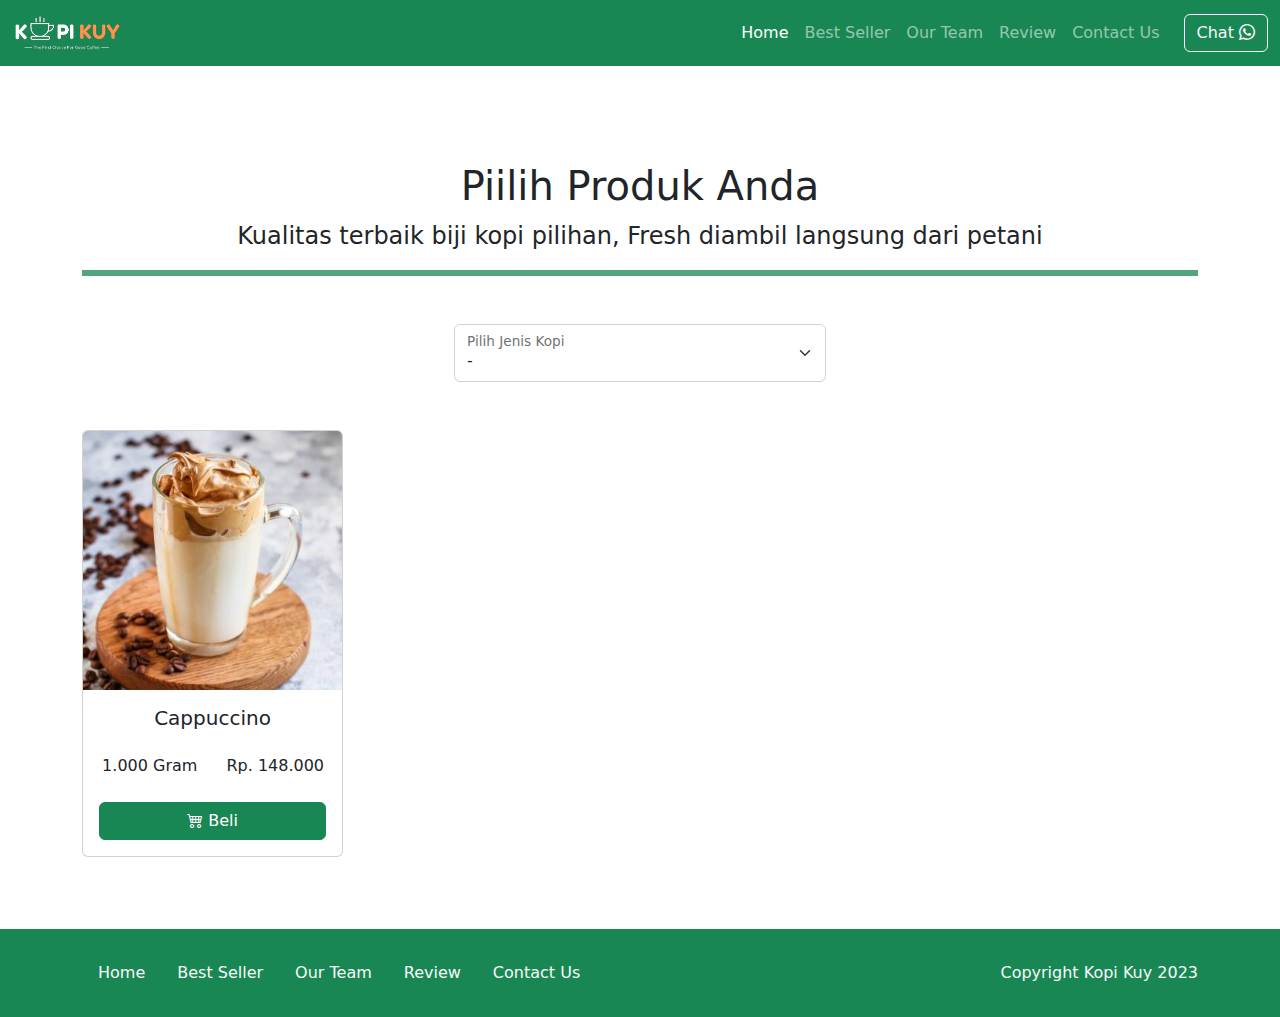
==== produk.html @ 3627414f "initial" ====
<!DOCTYPE html>
<html lang="en">

<head>
    <meta charset="UTF-8">
    <meta http-equiv="X-UA-Compatible" content="IE=edge">
    <meta name="viewport" content="width=device-width, initial-scale=1.0">
    <link rel="shortcut icon" href="images/favicon/favicon.ico" type="image/x-icon">
    <title>Produk</title>
    <link rel="stylesheet" href="vendor/bootstrap/css/bootstrap.min.css">
    <link rel="stylesheet" href="vendor/bootsrap-icon/bootstrap-icons.css">
    <script src="vendor/bootstrap/js/bootstrap.bundle.min.js"></script>
</head>

<body>
    <nav class="navbar navbar-expand-lg bg-success navbar-dark">
        <div class="container-fluid">
            <a class="navbar-brand" href="#">
                <img class="logo" src="images/logo/logo_kuy.png" height="40">
            </a>
            <button class="navbar-toggler" type="button" data-bs-toggle="collapse"
                data-bs-target="#navbarSupportedContent" aria-controls="navbarSupportedContent" aria-expanded="false"
                aria-label="Toggle navigation">
                <span class="navbar-toggler-icon"></span>
            </button>
            <div class="collapse navbar-collapse" id="navbarSupportedContent">
                <ul class="navbar-nav ms-auto me-3 mb-2 mb-lg-0">
                    <li class="nav-item">
                        <a class="nav-link active" aria-current="page" href="index.html">Home</a>
                    </li>
                    <li class="nav-item">
                        <a class="nav-link" href="index.html#best-seller">Best Seller</a>
                    </li>
                    <li class="nav-item">
                        <a class="nav-link" href="index.html#our-team">Our Team</a>
                    </li>
                    <li class="nav-item">
                        <a class="nav-link" href="index.html#review">Review</a>
                    </li>
                    <li class="nav-item">
                        <a class="nav-link" href="index.html#contact-us">Contact Us</a>
                    </li>


                </ul>
                <a class="btn btn-outline-light" href="https://wa.me/6281290465034" target="_blank">Chat <i
                        class="bi bi-whatsapp"></i></a>

            </div>
        </div>
    </nav>

    <section class="produk text-center mt-5 pt-5">
        <div class="container">
            <h1 id="judul_h1">Piilih Produk Anda</h1>
            <p class="fs-4">Kualitas terbaik biji kopi pilihan, Fresh diambil langsung dari petani</p>
            <hr class="border border-success border-3 opacity-75">

            <div class="form-floating col-md-4 mx-auto my-5">
                <select class="form-select" id="select_produk" aria-label="Floating label select example">
                    <option selected disabled>-</option>
                    <option value="arabica">Arabica</option>
                    <option value="robusta">Robusta</option>
                </select>
                <label for="select_produk">Pilih Jenis Kopi</label>
            </div>

            <div class="row row-cols-1 row-cols-md-2 row-cols-lg-4 daftar_kopi">
                <div class="col mb-4">
                    <div class="card">
                        <img src="images/produk/product_capuchino.jpg" class="card-img-top foto" alt="...">
                        <div class="card-body">
                            <h5 class="card-title nama">Cappuccino</h5>
                            <div class="row my-4">
                                <div class="col size">
                                    1.000 Gram
                                </div>
                                <div class="col harga">
                                    Rp. 148.000
                                </div>
                            </div>
                            <a href="#" class="btn btn-success w-100 link" id="tombol_beli"><i class="bi bi-cart4"></i>
                                Beli</a>
                        </div>
                    </div>
                </div>
                <!-- <div class="col mb-4">
                    <div class="card">
                        <img src="images/produk/product_capuchino.jpg" class="card-img-top" alt="...">
                        <div class="card-body">
                            <h5 class="card-title">Cappuccino</h5>
                            <div class="row my-4">
                                <div class="col">
                                    1.000 Gram
                                </div>
                                <div class="col">
                                    Rp. 148.000
                                </div>
                            </div>
                            <a href="#" class="btn btn-success w-100"><i class="bi bi-cart4"></i> Beli</a>
                        </div>
                    </div>
                </div>
                <div class="col mb-4">
                    <div class="card">
                        <img src="images/produk/product_capuchino.jpg" class="card-img-top" alt="...">
                        <div class="card-body">
                            <h5 class="card-title">Cappuccino</h5>
                            <div class="row my-4">
                                <div class="col">
                                    1.000 Gram
                                </div>
                                <div class="col">
                                    Rp. 148.000
                                </div>
                            </div>
                            <a href="#" class="btn btn-success w-100"><i class="bi bi-cart4"></i> Beli</a>
                        </div>
                    </div>
                </div>
                <div class="col mb-4">
                    <div class="card">
                        <img src="images/produk/product_capuchino.jpg" class="card-img-top" alt="...">
                        <div class="card-body">
                            <h5 class="card-title">Cappuccino</h5>
                            <div class="row my-4">
                                <div class="col">
                                    1.000 Gram
                                </div>
                                <div class="col">
                                    Rp. 148.000
                                </div>
                            </div>
                            <a href="#" class="btn btn-success w-100"><i class="bi bi-cart4"></i> Beli</a>
                        </div>
                    </div>
                </div>
                <div class="col mb-4">
                    <div class="card">
                        <img src="images/produk/product_capuchino.jpg" class="card-img-top" alt="...">
                        <div class="card-body">
                            <h5 class="card-title">Cappuccino</h5>
                            <div class="row my-4">
                                <div class="col">
                                    1.000 Gram
                                </div>
                                <div class="col">
                                    Rp. 148.000
                                </div>
                            </div>
                            <a href="#" class="btn btn-success w-100"><i class="bi bi-cart4"></i> Beli</a>
                        </div>
                    </div>
                </div>
                <div class="col mb-4">
                    <div class="card">
                        <img src="images/produk/product_capuchino.jpg" class="card-img-top" alt="...">
                        <div class="card-body">
                            <h5 class="card-title">Cappuccino</h5>
                            <div class="row my-4">
                                <div class="col">
                                    1.000 Gram
                                </div>
                                <div class="col">
                                    Rp. 148.000
                                </div>
                            </div>
                            <a href="#" id="tombol_beli" class="btn btn-success w-100"><i class="bi bi-cart4"></i>
                                Beli</a>
                        </div>
                    </div>
                </div> -->
            </div>
        </div>
    </section>

    <footer class="bg-success py-4 mt-5">
        <div class="container">
            <div class="row align-items-center">
                <div class="col-md-8">
                    <ul class="nav">
                        <li class="nav-item">
                            <a class="nav-link link-light active" aria-current="page" href="index.html">Home</a>
                        </li>
                        <li class="nav-item">
                            <a class="nav-link link-light" href="index.html#best-seller">Best Seller</a>
                        </li>
                        <li class="nav-item">
                            <a class="nav-link link-light" href="index.html#our-team">Our Team</a>
                        </li>
                        <li class="nav-item">
                            <a class="nav-link link-light" href="index.html#review">Review</a>
                        </li>
                        <li class="nav-item">
                            <a class="nav-link link-light" href="index.html#contact-us">Contact Us</a>
                        </li>
                    </ul>
                </div>
                <div class="col-md-4 text-light text-end">
                    Copyright Kopi Kuy 2023
                </div>
            </div>
        </div>
    </footer>
    <script src="js/jquery-3.6.3.min.js"></script>
    <script>


        var kopi = {
            nama: "Kopi Arabika Sidikalang",
            size: "1.000 Gram",
            harga: "Rp 150.000",
            foto: "https://rikikurnia.com/prakerja/api/img/1.jpg",
            link: "https://www.tokopedia.com/sopic-store/kopi-arabika-sidikalang-1000-gr-biji"
        }
        var isi = "";

        select_produk.onchange = function () {
            $.get(`https://rikikurnia.com/prakerja/api/produk/${select_produk.value}`).then(
                function (respon) {
                    console.log(respon)
                    isi = ""
                    respon.data.forEach(data => {
                        isi += `<div class="col mb-4">
                    <div class="card">
                        <img src="${data.foto}" class="card-img-top foto" alt="...">
                        <div class="card-body">
                            <h5 class="card-title nama">${data.nama}</h5>
                            <div class="row my-4">
                                <div class="col size">
                                    ${data.size}
                                </div>
                                <div class="col harga">
                                    Rp. ${data.harga}
                                </div>
                            </div>
                            <a href="${data.link}" class="btn btn-success w-100 link" id="tombol_beli"><i class="bi bi-cart4"></i>
                                Beli</a>
                        </div>
                    </div>
                </div>`;
                    });
                    document.querySelector(".daftar_kopi").innerHTML = isi;
                }


            )

        }
        const settings = {
            "async": true,
            "crossDomain": true,
            "url": "https://waifu.p.rapidapi.com/path?user_id=sample_user_id&message=Hi&from_name=Boy&to_name=Girl&situation=Girl%20loves%20Boy.&translate_from=auto&translate_to=auto",
            "method": "POST",
            "headers": {
                "content-type": "application/json",
                "X-RapidAPI-Key": "2531b4d393msh7c672c012434be7p10a334jsna3952d648bc1",
                "X-RapidAPI-Host": "waifu.p.rapidapi.com"
            },
            "processData": false,
            "data": {}
        };

        $.ajax(settings).done(function (response) {
            console.log(response);
        });
        // var nama_anda = prompt("Siapa Nama Anda?")
        // var kalimat = "nama saya adalah = " + namaSaya + " nomor saya adalah " + telp + "nama anda adalah = " + nama_anda
        // var kalimat2 = `nama saya adalah ${namaSaya}, nomor saya adalah ${telp}, selamat datang ${nama_anda}`
        // alert(kalimat2)
        /*         var angka1 = 5
                var angka2 = 10
                var hasil = angka1 + angka2
                alert(hasil)
                console.log(hasil) */

        /*         var kalimat = "nama saya adalah = "+ namaSaya + " nomor saya adalah " + telp
                alert(kalimat) */
        // // function tanyaNama()
        // var jenisKopi = ["arabika", "luak", "susu"]
        // var kalimat = `jenis kopi = ${jenisKopi[0]}`
    </script>
</body>

</html>
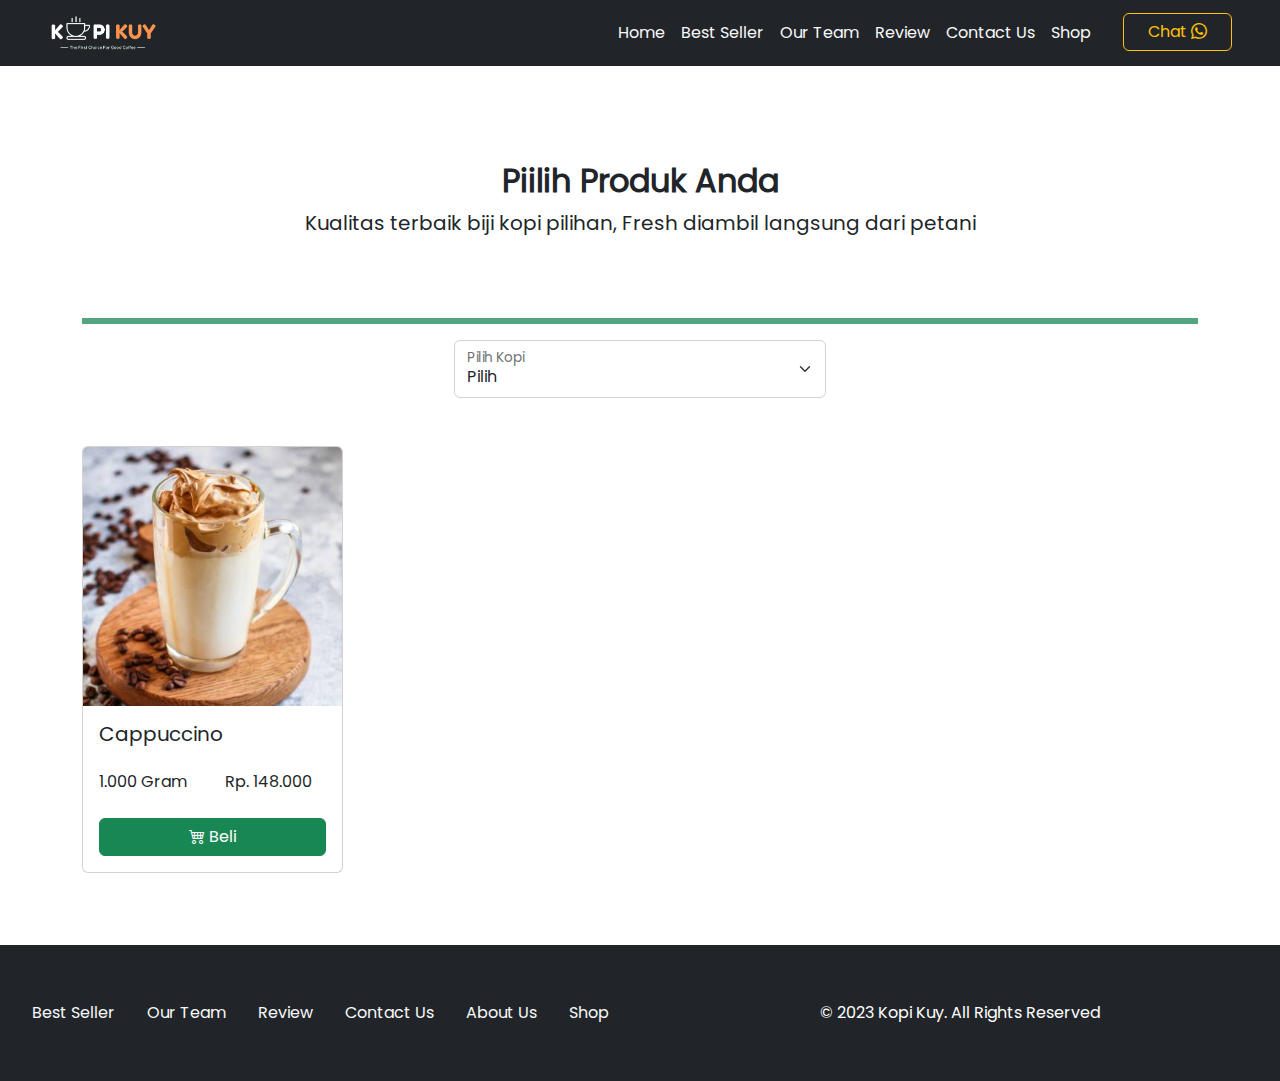
==== commit 62be80d0: "mega refactory" ====
--- a/produk.html
+++ b/produk.html
@@ -6,222 +6,133 @@
     <meta http-equiv="X-UA-Compatible" content="IE=edge">
     <meta name="viewport" content="width=device-width, initial-scale=1.0">
     <link rel="shortcut icon" href="images/favicon/favicon.ico" type="image/x-icon">
-    <title>Produk</title>
+    <title>KopiKuy | Shop</title>
     <link rel="stylesheet" href="vendor/bootstrap/css/bootstrap.min.css">
     <link rel="stylesheet" href="vendor/bootsrap-icon/bootstrap-icons.css">
+    <link rel="stylesheet" href="css/style3.css">
     <script src="vendor/bootstrap/js/bootstrap.bundle.min.js"></script>
+
 </head>
 
 <body>
-    <nav class="navbar navbar-expand-lg bg-success navbar-dark">
-        <div class="container-fluid">
-            <a class="navbar-brand" href="#">
-                <img class="logo" src="images/logo/logo_kuy.png" height="40">
-            </a>
-            <button class="navbar-toggler" type="button" data-bs-toggle="collapse"
-                data-bs-target="#navbarSupportedContent" aria-controls="navbarSupportedContent" aria-expanded="false"
-                aria-label="Toggle navigation">
+    <nav class="navbar navbar-expand-lg navbar-dark bg-dark">
+        <div class="container-fluid px-5">
+            <a class="navbar-brand " href="#"><img height="40px" width="auto" src="images/logo/logo_kuy.png" alt=""
+                    srcset=""></a>
+            <button class="navbar-toggler" type="button" data-bs-toggle="collapse" data-bs-target="#navbarNav"
+                aria-controls="navbarNav" aria-expanded="false" aria-label="Toggle navigation">
                 <span class="navbar-toggler-icon"></span>
             </button>
-            <div class="collapse navbar-collapse" id="navbarSupportedContent">
-                <ul class="navbar-nav ms-auto me-3 mb-2 mb-lg-0">
+            <div class="collapse navbar-collapse" id="navbarNav">
+                <ul class="navbar-nav ms-auto">
                     <li class="nav-item">
-                        <a class="nav-link active" aria-current="page" href="index.html">Home</a>
+                        <a class="nav-link link-light active" aria-current="page" href="index.html">Home</a>
                     </li>
                     <li class="nav-item">
-                        <a class="nav-link" href="index.html#best-seller">Best Seller</a>
+                        <a class="nav-link link-light" href="index.html#best-seller">Best Seller</a>
                     </li>
                     <li class="nav-item">
-                        <a class="nav-link" href="index.html#our-team">Our Team</a>
+                        <a class="nav-link link-light" href="index.html#our-team">Our Team</a>
                     </li>
                     <li class="nav-item">
-                        <a class="nav-link" href="index.html#review">Review</a>
+                        <a class="nav-link link-light" href="index.html#review">Review</a>
                     </li>
                     <li class="nav-item">
-                        <a class="nav-link" href="index.html#contact-us">Contact Us</a>
+                        <a class="nav-link link-light" href="index.html#contact-us">Contact Us</a>
                     </li>
-
-
+                    <li class="nav-item">
+                        <a class="nav-link link-light" href="produk.html">Shop</a>
+                    </li>
+                    <li>
+                        <a class="btn btn-outline-warning px-4 ms-4" href="#" role="button">Chat <i
+                                class="bi bi-whatsapp"></i></a>
+                    </li>
                 </ul>
-                <a class="btn btn-outline-light" href="https://wa.me/6281290465034" target="_blank">Chat <i
-                        class="bi bi-whatsapp"></i></a>
-
             </div>
         </div>
     </nav>
+    <div class="contaner text-center px-5 py-5 mt-5">
+        <h2 class="fw-bold">
+            Piilih Produk Anda
+        </h2>
+        <p class="fs-5">
+            Kualitas terbaik biji kopi pilihan, Fresh diambil langsung dari petani
+        </p>
 
-    <section class="produk text-center mt-5 pt-5">
-        <div class="container">
-            <h1 id="judul_h1">Piilih Produk Anda</h1>
-            <p class="fs-4">Kualitas terbaik biji kopi pilihan, Fresh diambil langsung dari petani</p>
-            <hr class="border border-success border-3 opacity-75">
-
-            <div class="form-floating col-md-4 mx-auto my-5">
-                <select class="form-select" id="select_produk" aria-label="Floating label select example">
-                    <option selected disabled>-</option>
-                    <option value="arabica">Arabica</option>
-                    <option value="robusta">Robusta</option>
-                </select>
-                <label for="select_produk">Pilih Jenis Kopi</label>
+    </div>
+    <div class="container">
+        <hr class="border border-success border-3 opacity-75">
+        <div class="form-floating col-md-4 mx-auto">
+            <select class="form-select" id="floatingSelect" aria-label="Floating label select example">
+                <option selected disabled>Pilih</option>
+                <option value="arabica">Arabica</option>
+                <option value="robusta">Robusta</option>
+            </select>
+            <label for="floatingSelect">Pilih Kopi</label>
+        </div>
+        <div class="row row-cols-1 row-cols-md-2 row-cols-lg-4 daftar_kopi pt-5">
+            <div class="col mb-4">
+                <div class="card">
+                    <img src="images/produk/product_capuchino.jpg" class="card-img-top foto" alt="...">
+                    <div class="card-body">
+                        <h5 class="card-title nama">Cappuccino</h5>
+                        <div class="row my-4">
+                            <div class="col size">
+                                1.000 Gram
+                            </div>
+                            <div class="col harga">
+                                Rp. 148.000
+                            </div>
+                        </div>
+                        <a href="https://wa.me/62895702301300?text=Hallo%20Kak" target="_blank"
+                            class="btn btn-success w-100 link" id="tombol_beli"><i class="bi bi-cart4"></i>
+                            Beli</a>
+                    </div>
+                </div>
             </div>
 
-            <div class="row row-cols-1 row-cols-md-2 row-cols-lg-4 daftar_kopi">
-                <div class="col mb-4">
-                    <div class="card">
-                        <img src="images/produk/product_capuchino.jpg" class="card-img-top foto" alt="...">
-                        <div class="card-body">
-                            <h5 class="card-title nama">Cappuccino</h5>
-                            <div class="row my-4">
-                                <div class="col size">
-                                    1.000 Gram
-                                </div>
-                                <div class="col harga">
-                                    Rp. 148.000
-                                </div>
-                            </div>
-                            <a href="#" class="btn btn-success w-100 link" id="tombol_beli"><i class="bi bi-cart4"></i>
-                                Beli</a>
-                        </div>
-                    </div>
-                </div>
-                <!-- <div class="col mb-4">
-                    <div class="card">
-                        <img src="images/produk/product_capuchino.jpg" class="card-img-top" alt="...">
-                        <div class="card-body">
-                            <h5 class="card-title">Cappuccino</h5>
-                            <div class="row my-4">
-                                <div class="col">
-                                    1.000 Gram
-                                </div>
-                                <div class="col">
-                                    Rp. 148.000
-                                </div>
-                            </div>
-                            <a href="#" class="btn btn-success w-100"><i class="bi bi-cart4"></i> Beli</a>
-                        </div>
-                    </div>
-                </div>
-                <div class="col mb-4">
-                    <div class="card">
-                        <img src="images/produk/product_capuchino.jpg" class="card-img-top" alt="...">
-                        <div class="card-body">
-                            <h5 class="card-title">Cappuccino</h5>
-                            <div class="row my-4">
-                                <div class="col">
-                                    1.000 Gram
-                                </div>
-                                <div class="col">
-                                    Rp. 148.000
-                                </div>
-                            </div>
-                            <a href="#" class="btn btn-success w-100"><i class="bi bi-cart4"></i> Beli</a>
-                        </div>
-                    </div>
-                </div>
-                <div class="col mb-4">
-                    <div class="card">
-                        <img src="images/produk/product_capuchino.jpg" class="card-img-top" alt="...">
-                        <div class="card-body">
-                            <h5 class="card-title">Cappuccino</h5>
-                            <div class="row my-4">
-                                <div class="col">
-                                    1.000 Gram
-                                </div>
-                                <div class="col">
-                                    Rp. 148.000
-                                </div>
-                            </div>
-                            <a href="#" class="btn btn-success w-100"><i class="bi bi-cart4"></i> Beli</a>
-                        </div>
-                    </div>
-                </div>
-                <div class="col mb-4">
-                    <div class="card">
-                        <img src="images/produk/product_capuchino.jpg" class="card-img-top" alt="...">
-                        <div class="card-body">
-                            <h5 class="card-title">Cappuccino</h5>
-                            <div class="row my-4">
-                                <div class="col">
-                                    1.000 Gram
-                                </div>
-                                <div class="col">
-                                    Rp. 148.000
-                                </div>
-                            </div>
-                            <a href="#" class="btn btn-success w-100"><i class="bi bi-cart4"></i> Beli</a>
-                        </div>
-                    </div>
-                </div>
-                <div class="col mb-4">
-                    <div class="card">
-                        <img src="images/produk/product_capuchino.jpg" class="card-img-top" alt="...">
-                        <div class="card-body">
-                            <h5 class="card-title">Cappuccino</h5>
-                            <div class="row my-4">
-                                <div class="col">
-                                    1.000 Gram
-                                </div>
-                                <div class="col">
-                                    Rp. 148.000
-                                </div>
-                            </div>
-                            <a href="#" id="tombol_beli" class="btn btn-success w-100"><i class="bi bi-cart4"></i>
-                                Beli</a>
-                        </div>
-                    </div>
-                </div> -->
+        </div>
+    </div>
+    <div class="container-fluid py-5 mt-5 bg-dark  text-center">
+        <div class="row align-items-center">
+            <div class="col-md-6 ">
+                <nav class="nav justify-content-center">
+                    <li class="nav-item">
+                        <a class="nav-link link-light" href="index.html#best-seller">Best Seller</a>
+                    </li>
+                    <li class="nav-item">
+                        <a class="nav-link link-light" href="index.html#our-team">Our Team</a>
+                    </li>
+                    <li class="nav-item">
+                        <a class="nav-link link-light" href="index.html#review">Review</a>
+                    </li>
+                    <li class="nav-item">
+                        <a class="nav-link link-light" href="index.html#contact-us">Contact Us</a>
+                    </li>
+                    <li class="nav-item">
+                        <a class="nav-link link-light" href="index.html#about-me">About Us</a>
+                    </li>
+                    <li class="nav-item">
+                        <a class="nav-link link-light" href="produk.html">Shop</a>
+                    </li>
+                </nav>
+            </div>
+            <div class="col-md-6 text-white">
+                <p class="fs-6" style="margin-bottom: 0;">© 2023 Kopi Kuy. All Rights Reserved</p>
             </div>
         </div>
-    </section>
-
-    <footer class="bg-success py-4 mt-5">
-        <div class="container">
-            <div class="row align-items-center">
-                <div class="col-md-8">
-                    <ul class="nav">
-                        <li class="nav-item">
-                            <a class="nav-link link-light active" aria-current="page" href="index.html">Home</a>
-                        </li>
-                        <li class="nav-item">
-                            <a class="nav-link link-light" href="index.html#best-seller">Best Seller</a>
-                        </li>
-                        <li class="nav-item">
-                            <a class="nav-link link-light" href="index.html#our-team">Our Team</a>
-                        </li>
-                        <li class="nav-item">
-                            <a class="nav-link link-light" href="index.html#review">Review</a>
-                        </li>
-                        <li class="nav-item">
-                            <a class="nav-link link-light" href="index.html#contact-us">Contact Us</a>
-                        </li>
-                    </ul>
-                </div>
-                <div class="col-md-4 text-light text-end">
-                    Copyright Kopi Kuy 2023
-                </div>
-            </div>
-        </div>
-    </footer>
-    <script src="js/jquery-3.6.3.min.js"></script>
-    <script>
-
-
-        var kopi = {
-            nama: "Kopi Arabika Sidikalang",
-            size: "1.000 Gram",
-            harga: "Rp 150.000",
-            foto: "https://rikikurnia.com/prakerja/api/img/1.jpg",
-            link: "https://www.tokopedia.com/sopic-store/kopi-arabika-sidikalang-1000-gr-biji"
-        }
-        var isi = "";
-
-        select_produk.onchange = function () {
-            $.get(`https://rikikurnia.com/prakerja/api/produk/${select_produk.value}`).then(
-                function (respon) {
-                    console.log(respon)
-                    isi = ""
-                    respon.data.forEach(data => {
-                        isi += `<div class="col mb-4">
+    </div>
+</body>
+<script src="js/jquery-3.6.3.min.js"></script>
+<script>
+    floatingSelect.onchange = function () {
+        $.get(`https://rikikurnia.com/prakerja/api/produk/${floatingSelect.value}`).then(
+            function (respon) {
+                console.log(respon)
+                isi = ""
+                respon.data.forEach(data => {
+                    isi += `
+                     <div class="col mb-4">
                     <div class="card">
                         <img src="${data.foto}" class="card-img-top foto" alt="...">
                         <div class="card-body">
@@ -238,48 +149,16 @@
                                 Beli</a>
                         </div>
                     </div>
-                </div>`;
-                    });
-                    document.querySelector(".daftar_kopi").innerHTML = isi;
-                }
+                </div>
+                    `;
+                });
+                document.querySelector(".daftar_kopi").innerHTML = isi;
+            }
 
 
-            )
+        )
 
-        }
-        const settings = {
-            "async": true,
-            "crossDomain": true,
-            "url": "https://waifu.p.rapidapi.com/path?user_id=sample_user_id&message=Hi&from_name=Boy&to_name=Girl&situation=Girl%20loves%20Boy.&translate_from=auto&translate_to=auto",
-            "method": "POST",
-            "headers": {
-                "content-type": "application/json",
-                "X-RapidAPI-Key": "2531b4d393msh7c672c012434be7p10a334jsna3952d648bc1",
-                "X-RapidAPI-Host": "waifu.p.rapidapi.com"
-            },
-            "processData": false,
-            "data": {}
-        };
-
-        $.ajax(settings).done(function (response) {
-            console.log(response);
-        });
-        // var nama_anda = prompt("Siapa Nama Anda?")
-        // var kalimat = "nama saya adalah = " + namaSaya + " nomor saya adalah " + telp + "nama anda adalah = " + nama_anda
-        // var kalimat2 = `nama saya adalah ${namaSaya}, nomor saya adalah ${telp}, selamat datang ${nama_anda}`
-        // alert(kalimat2)
-        /*         var angka1 = 5
-                var angka2 = 10
-                var hasil = angka1 + angka2
-                alert(hasil)
-                console.log(hasil) */
-
-        /*         var kalimat = "nama saya adalah = "+ namaSaya + " nomor saya adalah " + telp
-                alert(kalimat) */
-        // // function tanyaNama()
-        // var jenisKopi = ["arabika", "luak", "susu"]
-        // var kalimat = `jenis kopi = ${jenisKopi[0]}`
-    </script>
-</body>
+    }
+</script>
 
 </html>--- a/css/style3.css
+++ b/css/style3.css
@@ -0,0 +1,8 @@
+@font-face {
+    font-family: 'Poppins';
+    src: url(../fonts/poppins.woff2);
+}
+
+body {
+    font-family: 'Poppins';
+}